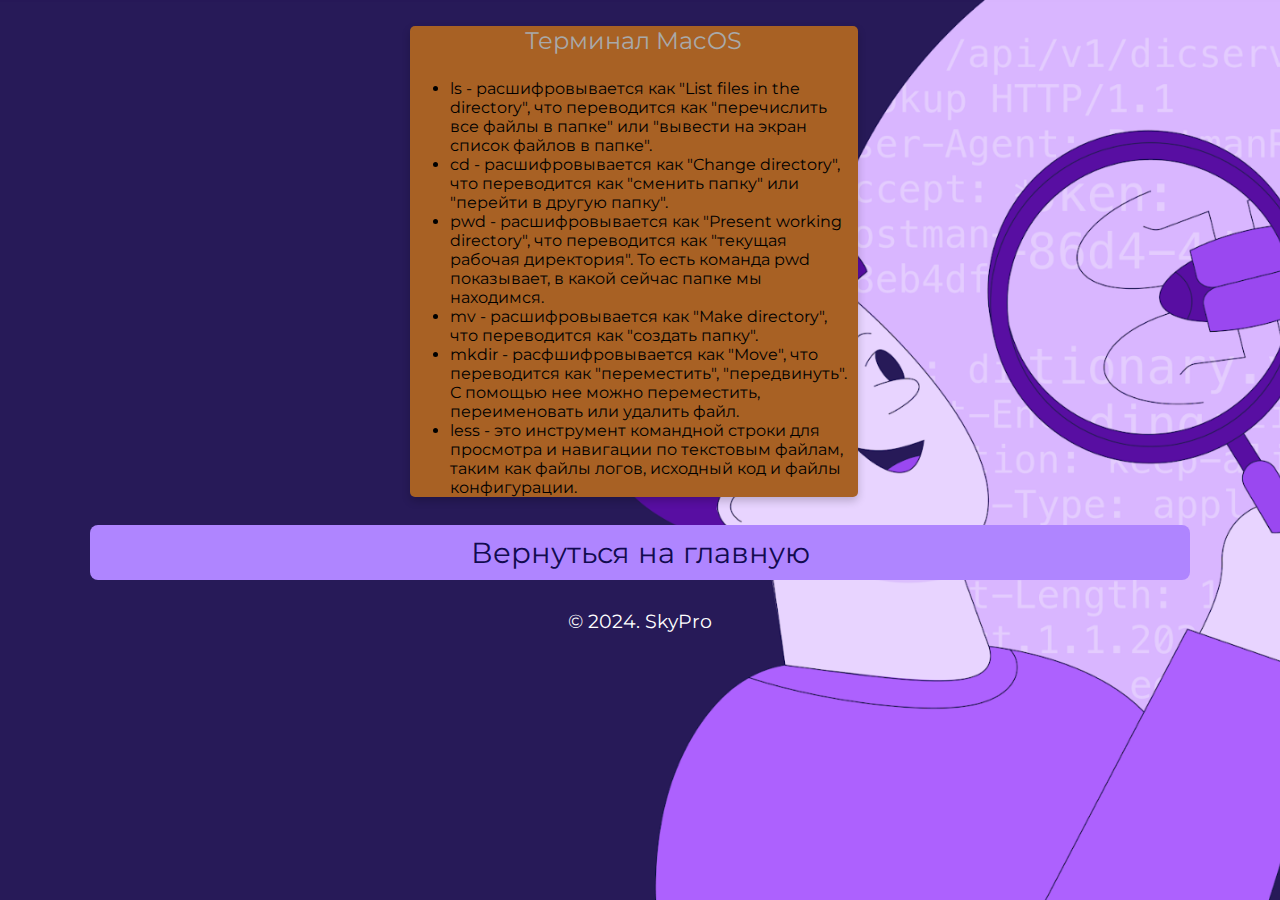
==== html/mac.html @ d4c04617 "Изменения" ====
<!DOCTYPE html>
<html>
   <head>
      <title>Терминал MaOS</title>
      <link rel="stylesheet" type="text/css" href="../css/style.css">
      <link rel="stylesheet" type="text/css" href="../css/font-awesome.css">
      <link rel="shortcut icon" href="../img/fav.ico" type="image/x-icon">
      <link href="https://fonts.googleapis.com/css?family=Montserrat:700" rel="stylesheet">
      <meta charset="utf-8">
      <meta name="viewport" content="width=device-width, initial-scale=1">
   </head>
   <body>
      <!--Card-->
      <div class="card animated fadeIn">
         <p class="subtitle">Терминал MacOS</p>
         <ul>
            <li>ls - расшифровывается как "List files in the directory", что переводится как "перечислить все файлы в папке" или "вывести на экран список файлов в папке".</li>
            <li>cd - расшифровывается как "Change directory", что переводится как "сменить папку" или "перейти в другую папку".</li>
            <li>pwd - расшифровывается как "Present working directory", что переводится как "текущая рабочая директория". То есть команда pwd показывает, в какой сейчас папке мы находимся. </li>
            <li>mv - расшифровывается как "Make directory", что переводится как "создать папку".</li>
            <li>mkdir - расфшифровывается как "Move", что переводится как "переместить", "передвинуть". С помощью нее можно переместить, переименовать или удалить файл.</li>
            <li>less - это инструмент командной строки для просмотра и навигации по текстовым файлам, таким как файлы логов, исходный код и файлы конфигурации.</li>
         </ul>
      </div>
      <!--footer-->
      <footer class="animated fadeIn">
         <p class="location" align="center">
            <a href="../index.html">Вернуться на главную</a>
         </p>
         &copy; 2024. SkyPro
      </footer>
   </body>
</html>
---- css/style.css ----
* {
	font-family: 'Montserrat', sans-serif;
}

body {
	width: 100%;
	margin: 0px;
	background-image: url(../img/bg.jpg);
	background-repeat: repeat-y no-repeat;
	background-size: cover;
	background-position: center;
	background-attachment: fixed;
}

.icons>a {
	text-decoration: none;
	color: rgb(213, 226, 36);
}

.location>a {
	text-decoration: none;
	color: rgb(18, 11, 79);
}

.location:hover {
	box-shadow: 0 8px 16px 0 rgba(0, 0, 0, 0.2);
}


/*---------- Responsive Grid ---------------*/

@media screen and (min-width: 1001px) {
	.card {
		margin-left: 32%;
		margin-top: 2%;
		padding: 0px;
		background-color: rgb(168, 97, 36);
		box-shadow: 0 4px 8px 0 rgba(0, 0, 0, 0.2);
		transition: 0.3s;
		width: 35%;
		border-radius: 5px;
	}
	.card:hover {
		box-shadow: 0 8px 16px 0 rgba(0, 0, 0, 1);
	}
	img {
		border: 20px solid white;
		border-radius: 50%;
		margin-top: 8%;
		margin-bottom: -15% !important;
		width: 30%;
	}
	.name {
		text-align: center;
		font-size: 2.8em;
		color: gainsboro;
		margin-top: 15%;
		margin-bottom: auto;
		text-transform: capitalize;
	}
	hr {
		width: 93%;
		height: 2px;
		background-color: gainsboro;
		border: 0px;
	}
	.subtitle {
		text-align: center;
		font-size: 1.5em;
		color: darkgray;
	}
	.icons {
		font-size: 18px;
		text-align: center;
		margin-right: 0px;
		margin-left: 0px;
		color: darkgray;
		margin-bottom: 40px;
	}
	.location {
		text-align: center;
		color: white;
		font-size: 1.5em;
		display: block;
		background-color: rgba(175,133,255,1);
		padding: 10px;
		margin-left: 7%;
		margin-right: 7%;
		border-radius: 8px;
	}
}

@media (min-width: 100px) and (max-width: 728px) and (orientation:portrait) {
	body {
		width: 100%;
		margin: 0px;
		background: url(../img/bg.jpg) fixed no;
		overflow-x: hidden;
	}
	hr {
		width: 93%;
		height: 2px;
		background-color: gainsboro;
		border: 0px;
	}
	.card {
		margin-top: 10%;
		margin-left: 2%;
		margin-right: 0px;
		background-color: white;
		box-shadow: 0 4px 8px 0 rgba(0, 0, 0, 0.2);
		transition: 0.3s;
		width: 95%;
		border-radius: 5px;
	}
	.card:hover {
		box-shadow: 0 8px 16px 0 rgba(0, 0, 0, 1);
	}
	img {
		border: 15px solid white;
		margin-bottom: -20% !important;
		border-radius: 50%;
		width: 33%;
	}
	.name {
		padding-right: 4px;
		padding-left: 4px;
		text-align: center;
		font-size: 2.5em;
		color: gainsboro;
		margin-top: 16%;
		margin-bottom: auto;
		text-transform: capitalize;
	}
	.subtitle {
		text-align: center;
		font-size: 1.2em;
		color: darkgray;
	}
	.icons {
		font-size: 11px;
		text-align: center;
		margin-right: 0px;
		margin-left: 0px;
		color: darkgray;
		margin-bottom: 40px;
	}
	.location {
		text-align: center;
		color: white;
		font-size: 0.8em;
		display: block;
		background-color: rgba(175,133,255,1);
		padding: 10px;
		margin-left: 7%;
		margin-right: 7%;
		border-radius: 8px;
	}
}

@media (min-width: 100px) and (max-width: 728px) and (orientation:landscape) {
	body {
		width: 100%;
		margin: 0px;
		background: url(../img/bg.jpg) fixed no;
		overflow-x: hidden;
	}
	hr {
		width: 93%;
		height: 2px;
		background-color: gainsboro;
		border: 0px;
	}
	.card {
		margin-top: 6%;
		margin-left: 9%;
		margin-right: 0px;
		background-color: white;
		box-shadow: 0 4px 8px 0 rgba(0, 0, 0, 0.2);
		transition: 0.3s;
		width: 80%;
		border-radius: 5px;
	}
	.card:hover {
		box-shadow: 0 8px 16px 0 rgba(0, 0, 0, 1);
	}
	img {
		border: 15px solid white;
		margin-bottom: -15% !important;
		border-radius: 50%;
		width: 25%;
	}
	.name {
		padding-right: 4px;
		padding-left: 4px;
		text-align: center;
		font-size: 2.8em;
		color: gainsboro;
		margin-top: 16%;
		margin-bottom: auto;
		text-transform: capitalize;
	}
	.subtitle {
		text-align: center;
		font-size: 1.9em;
		color: darkgray;
	}
	.icons {
		font-size: 18px;
		text-align: center;
		margin-right: 0px;
		margin-left: 0px;
		color: darkgray;
		margin-bottom: 40px;
	}
	.location {
		text-align: center;
		color: white;
		font-size: 1.5em;
		display: block;
		background-color: rgba(175,133,255,1);
		padding: 10px;
		margin-left: 7%;
		margin-right: 7%;
		border-radius: 8px;
	}
}

@media only screen and (min-width: 728px) and (max-width: 1000px) {
	body {
		width: 100%;
		margin: 0px;
		background: url(../img/bg.jpg) fixed no;
		overflow-x: hidden;
	}
	hr {
		width: 93%;
		height: 2px;
		background-color: gainsboro;
		border: 0px;
	}
	.card {
		margin-top: 4%;
		margin-left: 13%;
		align-content: center;
		background-color: white;
		box-shadow: 0 4px 8px 0 rgba(0, 0, 0, 0.2);
		transition: 0.3s;
		width: 75%;
		border-radius: 5px;
	}
	.card:hover {
		box-shadow: 0 8px 16px 0 rgba(0, 0, 0, 1);
	}
	img {
		border: 15px solid white;
		margin-bottom: -18% !important;
		border-radius: 50%;
		width: 30%;
	}
	.name {
		text-align: center;
		font-size: 2.5em;
		color: gainsboro;
		margin-top: 16%;
		margin-bottom: auto;
		text-transform: capitalize;
	}
	.subtitle {
		text-align: center;
		font-size: 2em;
		color: darkgray;
	}
	.icons {
		font-size: 15px;
		text-align: center;
		margin-right: 0px;
		margin-left: 0px;
		color: darkgray;
		margin-bottom: 40px;
	}
	.location {
		text-align: center;
		color: white;
		font-size: 1.8em;
		display: block;
		background-color: rgba(175,133,255,1);
		padding: 10px;
		margin-left: 7%;
		margin-right: 7%;
		border-radius: 8px;
	}
}


/*---------- Responsive Grid Ends ---------------*/
footer {
	text-align: center;
	color: white;
	font-size: 1.2em
}
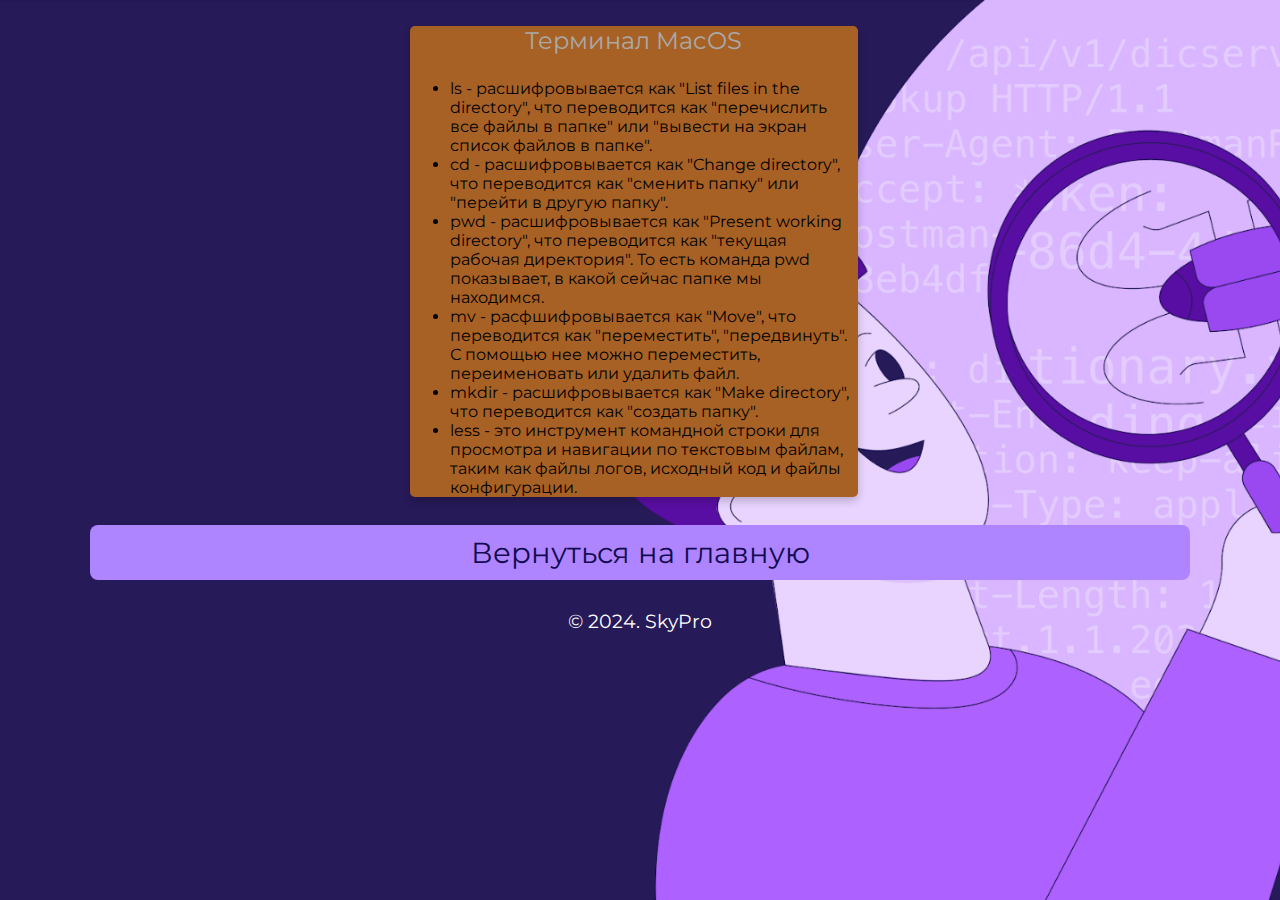
==== commit 96f838e9: "Update mac.html" ====
--- a/html/mac.html
+++ b/html/mac.html
@@ -17,8 +17,8 @@
             <li>ls - расшифровывается как "List files in the directory", что переводится как "перечислить все файлы в папке" или "вывести на экран список файлов в папке".</li>
             <li>cd - расшифровывается как "Change directory", что переводится как "сменить папку" или "перейти в другую папку".</li>
             <li>pwd - расшифровывается как "Present working directory", что переводится как "текущая рабочая директория". То есть команда pwd показывает, в какой сейчас папке мы находимся. </li>
-            <li>mv - расшифровывается как "Make directory", что переводится как "создать папку".</li>
-            <li>mkdir - расфшифровывается как "Move", что переводится как "переместить", "передвинуть". С помощью нее можно переместить, переименовать или удалить файл.</li>
+            <li>mv - расфшифровывается как "Move", что переводится как "переместить", "передвинуть". С помощью нее можно переместить, переименовать или удалить файл.</li>
+            <li>mkdir - расшифровывается как "Make directory", что переводится как "создать папку".</li>
             <li>less - это инструмент командной строки для просмотра и навигации по текстовым файлам, таким как файлы логов, исходный код и файлы конфигурации.</li>
          </ul>
       </div>
@@ -30,4 +30,4 @@
          &copy; 2024. SkyPro
       </footer>
    </body>
-</html>+</html>
